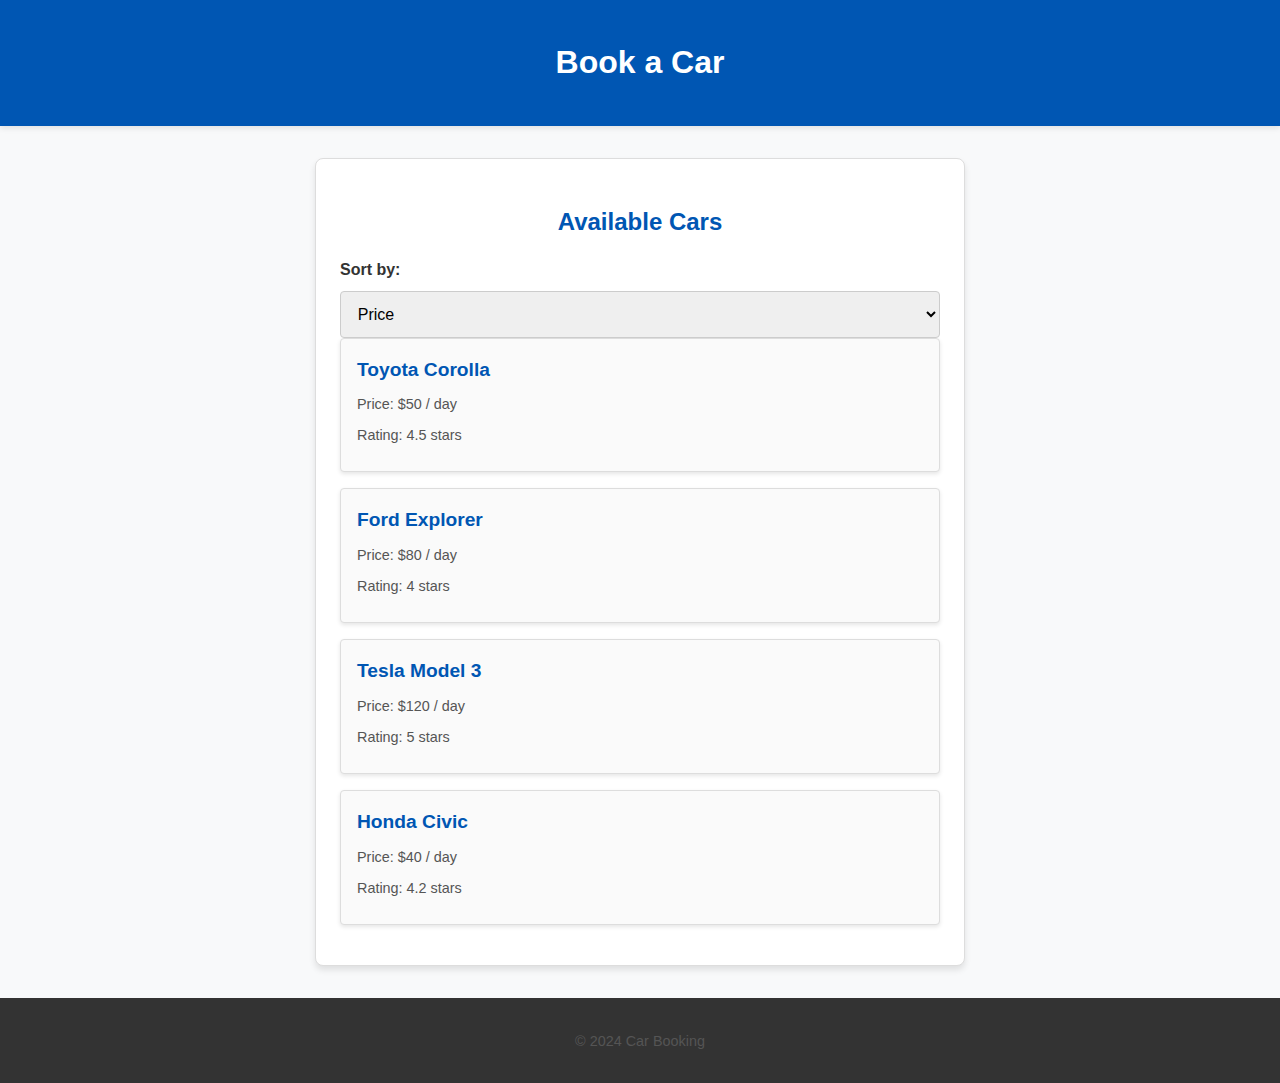
==== static/car.html @ 657fdddd "test" ====
<!DOCTYPE html>
<html lang="en">

<head>
    <meta charset="UTF-8">
    <meta name="viewport" content="width=device-width, initial-scale=1.0">
    <title>Book a Car</title>
    <link rel="stylesheet" href="style.css">
</head>

<body>
    <header>
        <h1>Book a Car</h1>
    </header>

    <section class="car-section">
        <h2>Available Cars</h2>
        <label for="sortCars">Sort by:</label>
        <select id="sortCars">
            <option value="price">Price</option>
            <option value="rating">Rating</option>
            <option value="model">Model</option>
        </select>
        <div id="carList"></div>
    </section>

    <footer>
        <p>&copy; 2024 Car Booking</p>
    </footer>

    <script src="script.js"></script>
</body>

</html>
---- static/style.css ----
/* General Styles */
body {
    font-family: Arial, sans-serif;
    margin: 0;
    padding: 0;
    line-height: 1.6;
    background-color: #f8f9fa;
    color: #333;
}

/* Header */
header {
    background: #0056b3;
    color: #fff;
    padding: 1rem 0;
    text-align: center;
    box-shadow: 0 2px 6px rgba(0, 0, 0, 0.1);
}

header nav ul {
    list-style: none;
    padding: 0;
    margin: 0;
    display: flex;
    justify-content: center;
    gap: 20px;
}

header nav ul li a {
    color: #fff;
    text-decoration: none;
    font-weight: bold;
    padding: 0.5rem 1rem;
    border-radius: 4px;
    transition: background-color 0.3s ease;
}

header nav ul li a:hover {
    background-color: #004494;
}

/* Common Section Styles */
section {
    background: #ffffff;
    margin: 2rem auto;
    padding: 1.5rem;
    width: 90%;
    max-width: 600px;
    border: 1px solid #ddd;
    border-radius: 8px;
    text-align: center;
    box-shadow: 0 4px 6px rgba(0, 0, 0, 0.1);
    animation: fadeIn 0.5s ease-in-out;
}

@keyframes fadeIn {
    from {
        opacity: 0;
        transform: translateY(10px);
    }
    to {
        opacity: 1;
        transform: translateY(0);
    }
}

h2 {
    color: #0056b3;
    margin-bottom: 1rem;
    font-size: 1.5rem;
}

label {
    display: block;
    margin-top: 1rem;
    font-weight: bold;
    text-align: left;
}

input,
select,
textarea,
button {
    width: 100%;
    padding: 0.8rem;
    margin-top: 0.5rem;
    border: 1px solid #ccc;
    border-radius: 4px;
    font-size: 1rem;
}

input:focus,
select:focus,
textarea:focus {
    outline: none;
    border-color: #0056b3;
    box-shadow: 0 0 5px rgba(0, 86, 179, 0.5);
}

button {
    background-color: #0056b3;
    color: white;
    cursor: pointer;
    font-size: 1rem;
    font-weight: bold;
    transition: background-color 0.3s ease;
}

button:hover {
    background-color: #004494;
}

p {
    margin-top: 1rem;
    color: #555;
    font-size: 0.9rem;
}

p a {
    color: #0056b3;
    text-decoration: none;
    font-weight: bold;
}

p a:hover {
    text-decoration: underline;
}

/* Footer */
footer {
    text-align: center;
    padding: 1rem;
    background: #333;
    color: white;
    font-size: 0.9rem;
}

.car-section .car {
    margin-bottom: 1rem;
    padding: 1rem;
    border: 1px solid #ddd;
    border-radius: 4px;
    box-shadow: 0 2px 4px rgba(0, 0, 0, 0.1);
    background-color: #fafafa;
    text-align: left;
}

.car-section .car h3 {
    margin: 0;
    color: #0056b3;
    font-size: 1.2rem;
}

.car-section .car p {
    margin: 0.5rem 0;
    font-size: 0.9rem;
    color: #555;
}
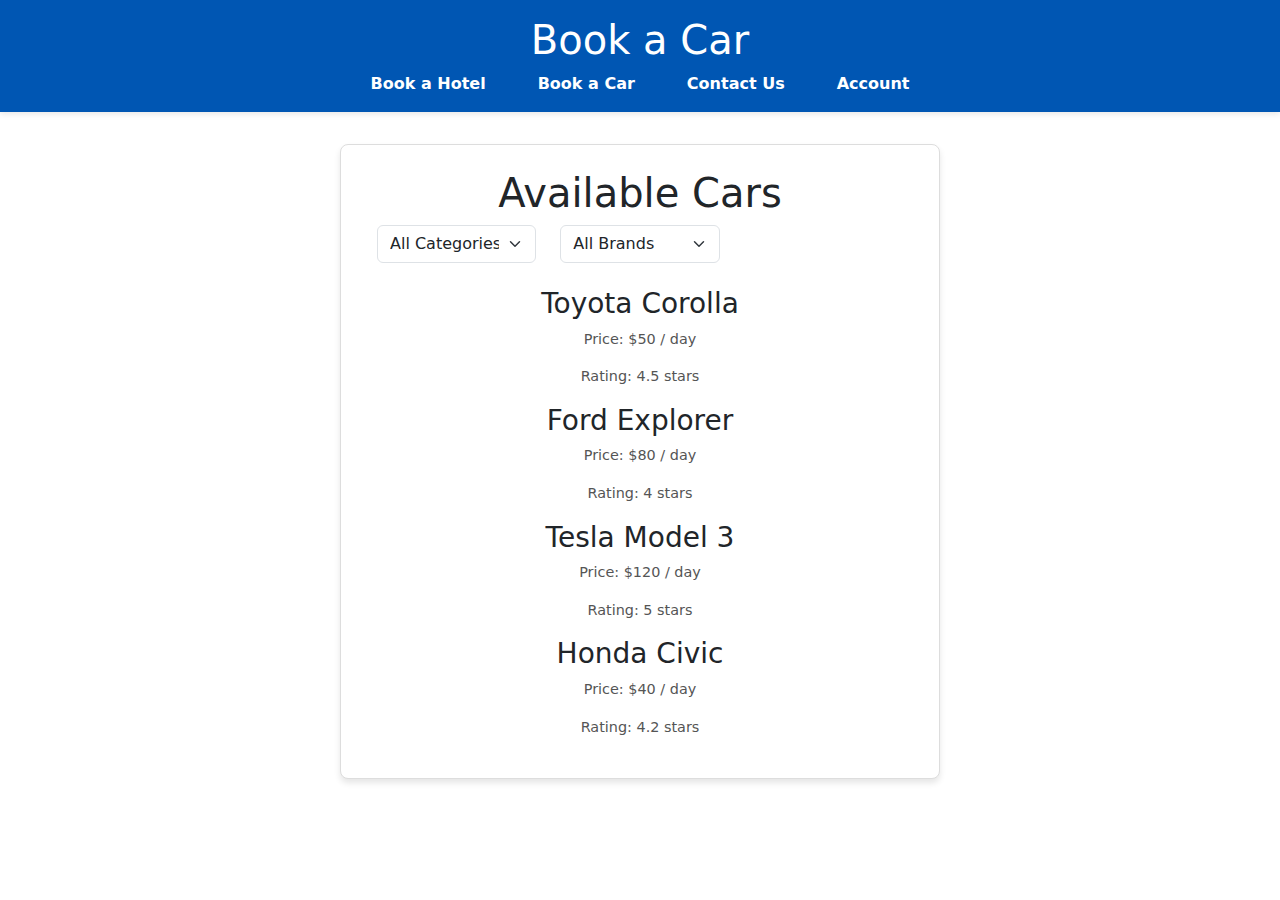
==== commit 6fb7e93c: "car" ====
--- a/static/car.html
+++ b/static/car.html
@@ -1,34 +1,673 @@
 <!DOCTYPE html>
 <html lang="en">
-
 <head>
     <meta charset="UTF-8">
     <meta name="viewport" content="width=device-width, initial-scale=1.0">
-    <title>Book a Car</title>
+    <title>Available Cars | Car Rentals</title>
     <link rel="stylesheet" href="style.css">
+    <link href="https://cdn.jsdelivr.net/npm/bootstrap@5.3.0/dist/css/bootstrap.min.css" rel="stylesheet">
 </head>
-
 <body>
-    <header>
-        <h1>Book a Car</h1>
-    </header>
-
-    <section class="car-section">
-        <h2>Available Cars</h2>
-        <label for="sortCars">Sort by:</label>
-        <select id="sortCars">
-            <option value="price">Price</option>
-            <option value="rating">Rating</option>
-            <option value="model">Model</option>
-        </select>
-        <div id="carList"></div>
+<!-- Header -->
+<header>
+    <h1>Book a Car
+    </h1>
+    <nav>
+        <ul>
+            <li><a href="hotel.html">Book a Hotel</a></li>
+            <li><a href="car.html">Book a Car</a></li>
+            <li><a href="#contact">Contact Us</a></li>
+            <li><a href="login.html" class="account-link"><i class="fa fa-user"></i> Account</a></li>
+        </ul>
+    </nav>
+</header>
+
+
+
+<main>
+    <section id="available-cars">
+        <h1>Available Cars</h1>
+
+        <!-- Filter Section -->
+        <div class="container mb-4">
+            <div class="row">
+                <div class="col-md-4">
+                    <!-- Список фильтра -->
+                    <select id="categoryFilter" class="form-select">
+                        <option value="all">All Categories</option>
+                        <option value="suv">SUV</option>
+                        <option value="sedan">Sedan</option>
+                        <option value="electric">Electric</option>
+                        <option value="sports">Sports</option>
+                        <option value="van">Minivan</option>
+                    </select>
+                </div>
+
+                <div class="col-md-4">
+                    <select id="brandFilter" class="form-select">
+                        <option value="all">All Brands</option>
+                        <option value="Porsche">Porsche</option>
+                        <option value="Ferrari">Ferrari</option>
+                        <option value="BMW">BMW</option>
+                        <option value="Mercedes">Mercedes</option>
+                        <option value="Tesla">Tesla</option>
+                        <option value="GMC">GMC</option>
+                        <option value="Cadillac">Cadillac</option>
+                        <option value="Rolls Royce">Rolls Royce</option>
+                        <option value="Nissan">Nissan</option>
+                    </select>
+                </div>
+            </div>
+        </div>
+
+
+        <!-- Cars List -->
+        <div class="container">
+            <div class="row" id="carList">
+                <!-- SUV Category -->
+                <div class="col-md-4 mb-4 car-card" data-category="suv" data-brand="BMW">
+                    <div class="card h-100">
+                        <img src="img/bmw%20xm.png" class="card-img-top" alt="SUV Car">
+                        <div class="card-body">
+                            <h5 class="card-title">BMW XM</h5>
+                            <p class="card-text">Price: $200/day</p>
+                            <a href="#" class="btn btn-dark">Rent Now</a>
+
+                            <!-- Кнопка "Подробнее" -->
+                            <button class="btn btn-outline-secondary mt-2 details-btn">Подробнее</button>
+
+                            <!-- Скрытый дополнительный контент -->
+                            <div class="extra-content" style="display: none;">
+                                <p>Новый BMW XM — воплощение мощности и элегантности. Этот внедорожник премиум-класса предлагает уникальные характеристики и передовые технологии, делая каждую поездку комфортной и незабываемой. Подходит как для городских дорог, так и для загородных путешествий.</p>
+                            </div>
+
+                            <!-- Рейтинг -->
+                            <div class="rating">
+                                <span class="star" data-value="1">&#9733;</span>
+                                <span class="star" data-value="2">&#9733;</span>
+                                <span class="star" data-value="3">&#9733;</span>
+                                <span class="star" data-value="4">&#9733;</span>
+                                <span class="star" data-value="5">&#9733;</span>
+                                <span class="rating-value">0/5</span>
+                            </div>
+                        </div>
+                    </div>
+                </div>
+                <div class="col-md-4 mb-4 car-card" data-category="suv" data-brand="Cadillac">
+                    <div class="card h-100">
+                        <img src="img/escalade.png" class="card-img-top" alt="SUV Car">
+                        <div class="card-body">
+                            <h5 class="card-title">Cadillac Escalade</h5>
+                            <p class="card-text">Price: $150/day</p>
+                            <a href="#" class="btn btn-dark">Rent Now</a>
+
+                            <!-- Кнопка "Подробнее" -->
+                            <button class="btn btn-outline-secondary mt-2 details-btn">Подробнее</button>
+
+                            <!-- Скрытый дополнительный контент -->
+                            <div class="extra-content" style="display: none;">
+                                <p>Cadillac Escalade сочетает в себе мощь и простор. Он идеально подходит для длительных поездок с семьей или друзьями. Великолепная отделка салона и современное оснащение делают его одним из лучших внедорожников на рынке.</p>
+                            </div>
+
+                            <!-- Рейтинг -->
+                            <div class="rating">
+                                <span class="star" data-value="1">&#9733;</span>
+                                <span class="star" data-value="2">&#9733;</span>
+                                <span class="star" data-value="3">&#9733;</span>
+                                <span class="star" data-value="4">&#9733;</span>
+                                <span class="star" data-value="5">&#9733;</span>
+                                <span class="rating-value">0/5</span>
+                            </div>
+                        </div>
+                    </div>
+                </div>
+                <div class="col-md-4 mb-4 car-card" data-category="suv" data-brand="Rolls Royce">
+                    <div class="card h-100">
+                        <img src="img/cullinan.png" class="card-img-top" alt="SUV Car">
+                        <div class="card-body">
+                            <h5 class="card-title">Rolls Royce Cullinan</h5>
+                            <p class="card-text">Price: $5000/day</p>
+                            <a href="#" class="btn btn-dark">Rent Now</a>
+
+                            <!-- Кнопка "Подробнее" -->
+                            <button class="btn btn-outline-secondary mt-2 details-btn">Подробнее</button>
+
+                            <!-- Скрытый дополнительный контент -->
+                            <div class="extra-content" style="display: none;">
+                                <p>Rolls Royce Cullinan — символ роскоши и престижа. Этот автомобиль предлагает непревзойденный уровень комфорта и безопасности. Подходит для важных событий и деловых встреч, где важен стиль и статус.</p>
+                            </div>
+
+                            <!-- Рейтинг -->
+                            <div class="rating">
+                                <span class="star" data-value="1">&#9733;</span>
+                                <span class="star" data-value="2">&#9733;</span>
+                                <span class="star" data-value="3">&#9733;</span>
+                                <span class="star" data-value="4">&#9733;</span>
+                                <span class="star" data-value="5">&#9733;</span>
+                                <span class="rating-value">0/5</span>
+                            </div>
+                        </div>
+                    </div>
+                </div>
+                <div class="col-md-4 mb-4 car-card" data-category="suv" data-brand="Mercedes">
+                    <div class="card h-100">
+                        <img src="img/g63.png" class="card-img-top" alt="SUV Car">
+                        <div class="card-body">
+                            <h5 class="card-title">Mercedes G63</h5>
+                            <p class="card-text">Price: $300/day</p>
+                            <a href="#" class="btn btn-dark">Rent Now</a>
+
+                            <!-- Кнопка "Подробнее" -->
+                            <button class="btn btn-outline-secondary mt-2 details-btn">Подробнее</button>
+
+                            <!-- Скрытый дополнительный контент -->
+                            <div class="extra-content" style="display: none;">
+                                <p>Mercedes G63 — это сочетание агрессивного дизайна и высоких технологий. Он легко справляется с любыми дорожными условиями и обеспечивает комфорт даже на сложных маршрутах. Подходит для тех, кто ищет стильный и мощный внедорожник.</p>
+                            </div>
+
+                            <!-- Рейтинг -->
+                            <div class="rating">
+                                <span class="star" data-value="1">&#9733;</span>
+                                <span class="star" data-value="2">&#9733;</span>
+                                <span class="star" data-value="3">&#9733;</span>
+                                <span class="star" data-value="4">&#9733;</span>
+                                <span class="star" data-value="5">&#9733;</span>
+                                <span class="rating-value">0/5</span>
+                            </div>
+                        </div>
+                    </div>
+                </div>
+                <div class="col-md-4 mb-4 car-card" data-category="suv" data-brand="Mercedes">
+                    <div class="card h-100">
+                        <img src="img/gle53.png" class="card-img-top" alt="SUV Car">
+                        <div class="card-body">
+                            <h5 class="card-title">Mercedes GLE53</h5>
+                            <p class="card-text">Price: $150/day</p>
+                            <a href="#" class="btn btn-dark">Rent Now</a>
+
+                            <!-- Кнопка "Подробнее" -->
+                            <button class="btn btn-outline-secondary mt-2 details-btn">Подробнее</button>
+
+                            <!-- Скрытый дополнительный контент -->
+                            <div class="extra-content" style="display: none;">
+                                <p>Mercedes GLE53 — спортивный и стильный кроссовер с динамическими характеристиками. Оснащен мощным двигателем и передовыми системами безопасности, он подходит для любых дорожных условий.</p>
+                            </div>
+
+                            <!-- Рейтинг -->
+                            <div class="rating">
+                                <span class="star" data-value="1">&#9733;</span>
+                                <span class="star" data-value="2">&#9733;</span>
+                                <span class="star" data-value="3">&#9733;</span>
+                                <span class="star" data-value="4">&#9733;</span>
+                                <span class="star" data-value="5">&#9733;</span>
+                                <span class="rating-value">0/5</span>
+                            </div>
+                        </div>
+                    </div>
+                </div>
+                <div class="col-md-4 mb-4 car-card" data-category="suv" data-brand="GMC">
+                    <div class="card h-100">
+                        <img src="img/gmc%20slt.png" class="card-img-top" alt="SUV Car">
+                        <div class="card-body">
+                            <h5 class="card-title">GMC SLT</h5>
+                            <p class="card-text">Price: $100/day</p>
+                            <a href="#" class="btn btn-dark">Rent Now</a>
+                            <!-- Кнопка "Подробнее" -->
+                            <button class="btn btn-outline-secondary mt-2 details-btn">Подробнее</button>
+
+                            <!-- Скрытый дополнительный контент -->
+                            <div class="extra-content" style="display: none;">
+                                <p>GMC SLT — мощный автомобиль, созданный для надежных поездок по городу и за его пределами. Просторный и удобный салон делает его отличным выбором для семейных путешествий.</p>
+                            </div>
+
+                            <!-- Рейтинг -->
+                            <div class="rating">
+                                <span class="star" data-value="1">&#9733;</span>
+                                <span class="star" data-value="2">&#9733;</span>
+                                <span class="star" data-value="3">&#9733;</span>
+                                <span class="star" data-value="4">&#9733;</span>
+                                <span class="star" data-value="5">&#9733;</span>
+                                <span class="rating-value">0/5</span>
+                            </div>
+                        </div>
+                    </div>
+                </div>
+                <div class="col-md-4 mb-4 car-card" data-category="suv" data-brand="Porsche">
+                    <div class="card h-100">
+                        <img src="img/macan.png" class="card-img-top" alt="SUV Car">
+                        <div class="card-body">
+                            <h5 class="card-title">Porsche Macan</h5>
+                            <p class="card-text">Price: $300/day</p>
+                            <a href="#" class="btn btn-dark">Rent Now</a>
+                            <!-- Кнопка "Подробнее" -->
+                            <button class="btn btn-outline-secondary mt-2 details-btn">Подробнее</button>
+
+                            <!-- Скрытый дополнительный контент -->
+                            <div class="extra-content" style="display: none;">
+                                <p>Porsche Macan — компактный и маневренный кроссовер с фирменным спортивным характером. Отличный выбор для тех, кто ценит динамику и комфорт в повседневной жизни.</p>
+                            </div>
+
+                            <!-- Рейтинг -->
+                            <div class="rating">
+                                <span class="star" data-value="1">&#9733;</span>
+                                <span class="star" data-value="2">&#9733;</span>
+                                <span class="star" data-value="3">&#9733;</span>
+                                <span class="star" data-value="4">&#9733;</span>
+                                <span class="star" data-value="5">&#9733;</span>
+                                <span class="rating-value">0/5</span>
+                            </div>
+                        </div>
+                    </div>
+                </div>
+
+                <div class="col-md-4 mb-4 car-card" data-category="suv" data-brand="Nissan">
+                    <div class="card h-100">
+                        <img src="img/patrol.png" class="card-img-top" alt="SUV Car">
+                        <div class="card-body">
+                            <h5 class="card-title">Nissan Patrol</h5>
+                            <p class="card-text">Price: $100/day</p>
+                            <a href="#" class="btn btn-dark">Rent Now</a>
+                            <!-- Кнопка "Подробнее" -->
+                            <button class="btn btn-outline-secondary mt-2 details-btn">Подробнее</button>
+
+                            <!-- Скрытый дополнительный контент -->
+                            <div class="extra-content" style="display: none;">
+                                <p>Nissan Patrol — легендарный внедорожник с мощными характеристиками и комфортным салоном. Подходит для длительных путешествий и приключений на природе.</p>
+                            </div>
+
+                            <!-- Рейтинг -->
+                            <div class="rating">
+                                <span class="star" data-value="1">&#9733;</span>
+                                <span class="star" data-value="2">&#9733;</span>
+                                <span class="star" data-value="3">&#9733;</span>
+                                <span class="star" data-value="4">&#9733;</span>
+                                <span class="star" data-value="5">&#9733;</span>
+                                <span class="rating-value">0/5</span>
+                            </div>
+                        </div>
+                    </div>
+                </div>
+
+                <!-- Sedan Category -->
+                <div class="col-md-4 mb-4 car-card" data-category="sedan" data-brand="BWM">
+                    <div class="card h-100">
+                        <img src="img/m4compition.png" class="card-img-top" alt="Sedan Car">
+                        <div class="card-body">
+                            <h5 class="card-title">BMW M4 Competition</h5>
+                            <p class="card-text">Price: $200/day</p>
+                            <a href="#" class="btn btn-dark">Rent Now</a>
+
+                            <!-- Кнопка "Подробнее" -->
+                            <button class="btn btn-outline-secondary mt-2 details-btn">Подробнее</button>
+
+                            <!-- Скрытый дополнительный контент -->
+                            <div class="extra-content" style="display: none;">
+                                <p>BMW M4 Competition — это спортивный автомобиль с впечатляющей динамикой и фирменной управляемостью BMW. Подходит для тех, кто ищет адреналин и высокие скорости.</p>
+                            </div>
+
+                            <!-- Рейтинг -->
+                            <div class="rating">
+                                <span class="star" data-value="1">&#9733;</span>
+                                <span class="star" data-value="2">&#9733;</span>
+                                <span class="star" data-value="3">&#9733;</span>
+                                <span class="star" data-value="4">&#9733;</span>
+                                <span class="star" data-value="5">&#9733;</span>
+                                <span class="rating-value">0/5</span>
+                            </div>
+                        </div>
+                    </div>
+                </div>
+                <div class="col-md-4 mb-4 car-card" data-category="sedan" data-brand="Audi">
+                    <div class="card h-100">
+                        <img src="img/rs3.png" class="card-img-top" alt="Sedan Car">
+                        <div class="card-body">
+                            <h5 class="card-title">Audi RS3</h5>
+                            <p class="card-text">Price: $220/day</p>
+                            <a href="#" class="btn btn-dark">Rent Now</a>
+
+                            <!-- Кнопка "Подробнее" -->
+                            <button class="btn btn-outline-secondary mt-2 details-btn">Подробнее</button>
+
+                            <!-- Скрытый дополнительный контент -->
+                            <div class="extra-content" style="display: none;">
+                                <p>Audi RS3 — это мощный спортивный автомобиль с невероятной управляемостью и стильным дизайном. Идеален для любителей динамичной езды и городских поездок.</p>
+                            </div>
+
+                            <!-- Рейтинг -->
+                            <div class="rating">
+                                <span class="star" data-value="1">&#9733;</span>
+                                <span class="star" data-value="2">&#9733;</span>
+                                <span class="star" data-value="3">&#9733;</span>
+                                <span class="star" data-value="4">&#9733;</span>
+                                <span class="star" data-value="5">&#9733;</span>
+                                <span class="rating-value">0/5</span>
+                            </div>
+                        </div>
+                    </div>
+                </div>
+                <div class="col-md-4 mb-4 car-card" data-category="sedan" data-brand="Audi">
+                    <div class="card h-100">
+                        <img src="img/rs5.png" class="card-img-top" alt="Sedan Car">
+                        <div class="card-body">
+                            <h5 class="card-title">Audi RS5</h5>
+                            <p class="card-text">Price: $270/day</p>
+                            <a href="#" class="btn btn-dark">Rent Now</a>
+
+                            <!-- Кнопка "Подробнее" -->
+                            <button class="btn btn-outline-secondary mt-2 details-btn">Подробнее</button>
+
+                            <!-- Скрытый дополнительный контент -->
+                            <div class="extra-content" style="display: none;">
+                                <p>Audi RS5 предлагает высокую производительность и элегантный внешний вид. Подходит для поездок по городу и трассе, где можно насладиться мощью автомобиля.</p>
+                            </div>
+
+                            <!-- Рейтинг -->
+                            <div class="rating">
+                                <span class="star" data-value="1">&#9733;</span>
+                                <span class="star" data-value="2">&#9733;</span>
+                                <span class="star" data-value="3">&#9733;</span>
+                                <span class="star" data-value="4">&#9733;</span>
+                                <span class="star" data-value="5">&#9733;</span>
+                                <span class="rating-value">0/5</span>
+                            </div>
+                        </div>
+                    </div>
+                </div>
+                <div class="col-md-4 mb-4 car-card" data-category="sedan" data-brand="Audi">
+                    <div class="card h-100">
+                        <img src="img/s8.png" class="card-img-top" alt="Sedan Car">
+                        <div class="card-body">
+                            <h5 class="card-title">Audi S8</h5>
+                            <p class="card-text">Price: $300/day</p>
+                            <a href="#" class="btn btn-dark">Rent Now</a>
+
+                            <!-- Кнопка "Подробнее" -->
+                            <button class="btn btn-outline-secondary mt-2 details-btn">Подробнее</button>
+
+                            <!-- Скрытый дополнительный контент -->
+                            <div class="extra-content" style="display: none;">
+                                <p>Audi S8 — роскошный седан с превосходной динамикой. Он предлагает максимальный комфорт и стильный дизайн, что делает его отличным выбором для деловых поездок.</p>
+                            </div>
+
+                            <!-- Рейтинг -->
+                            <div class="rating">
+                                <span class="star" data-value="1">&#9733;</span>
+                                <span class="star" data-value="2">&#9733;</span>
+                                <span class="star" data-value="3">&#9733;</span>
+                                <span class="star" data-value="4">&#9733;</span>
+                                <span class="star" data-value="5">&#9733;</span>
+                                <span class="rating-value">0/5</span>
+                            </div>
+                        </div>
+                    </div>
+                </div>
+                <div class="col-md-4 mb-4 car-card" data-category="sedan" data-brand="BMW">
+                    <div class="card h-100">
+                        <img src="img/730li.png" class="card-img-top" alt="Sedan Car">
+                        <div class="card-body">
+                            <h5 class="card-title">BMW 730LI</h5>
+                            <p class="card-text">Price: $290/day</p>
+                            <a href="#" class="btn btn-dark">Rent Now</a>
+
+                            <!-- Кнопка "Подробнее" -->
+                            <button class="btn btn-outline-secondary mt-2 details-btn">Подробнее</button>
+
+                            <!-- Скрытый дополнительный контент -->
+                            <div class="extra-content" style="display: none;">
+                                <p>BMW 730LI — седан премиум-класса, предлагающий комфорт и передовые технологии. Идеален для долгих поездок и деловых встреч.</p>
+                            </div>
+
+                            <!-- Рейтинг -->
+                            <div class="rating">
+                                <span class="star" data-value="1">&#9733;</span>
+                                <span class="star" data-value="2">&#9733;</span>
+                                <span class="star" data-value="3">&#9733;</span>
+                                <span class="star" data-value="4">&#9733;</span>
+                                <span class="star" data-value="5">&#9733;</span>
+                                <span class="rating-value">0/5</span>
+                            </div>
+                        </div>
+                    </div>
+                </div>
+
+                <!-- Electric Category -->
+                <div class="col-md-4 mb-4 car-card" data-category="electric" data-brand="Mercedes">
+                    <div class="card h-100">
+                        <img src="img/eqe350.png" class="card-img-top" alt="Electric Car">
+                        <div class="card-body">
+                            <h5 class="card-title">Mersedes EQE 350</h5>
+                            <p class="card-text">Price: $120/day</p>
+                            <a href="#" class="btn btn-dark">Rent Now</a>
+
+                            <!-- Кнопка "Подробнее" -->
+                            <button class="btn btn-outline-secondary mt-2 details-btn">Подробнее</button>
+
+                            <!-- Скрытый дополнительный контент -->
+                            <div class="extra-content" style="display: none;">
+                                <p>Mercedes EQE 350 — электрический седан, сочетающий элегантность и экологичность. Подходит для городских поездок и долгих путешествий на одном заряде.</p>
+                            </div>
+
+                            <!-- Рейтинг -->
+                            <div class="rating">
+                                <span class="star" data-value="1">&#9733;</span>
+                                <span class="star" data-value="2">&#9733;</span>
+                                <span class="star" data-value="3">&#9733;</span>
+                                <span class="star" data-value="4">&#9733;</span>
+                                <span class="star" data-value="5">&#9733;</span>
+                                <span class="rating-value">0/5</span>
+                            </div>
+                        </div>
+                    </div>
+                </div>
+                <div class="col-md-4 mb-4 car-card" data-category="electric" data-brand="Tesla">
+                    <div class="card h-100">
+                        <img src="img/model3.png" class="card-img-top" alt="Electric Car">
+                        <div class="card-body">
+                            <h5 class="card-title">Tesla Model 3</h5>
+                            <p class="card-text">Price: $120/day</p>
+                            <a href="#" class="btn btn-dark">Rent Now</a>
+
+                            <!-- Кнопка "Подробнее" -->
+                            <button class="btn btn-outline-secondary mt-2 details-btn">Подробнее</button>
+
+                            <!-- Скрытый дополнительный контент -->
+                            <div class="extra-content" style="display: none;">
+                                <p>Tesla Model 3 — это будущее автомобильной индустрии. Экологичный и высокотехнологичный, он идеально подходит для города и дальних поездок благодаря продвинутой системе автопилота.</p>
+                            </div>
+
+                            <!-- Рейтинг -->
+                            <div class="rating">
+                                <span class="star" data-value="1">&#9733;</span>
+                                <span class="star" data-value="2">&#9733;</span>
+                                <span class="star" data-value="3">&#9733;</span>
+                                <span class="star" data-value="4">&#9733;</span>
+                                <span class="star" data-value="5">&#9733;</span>
+                                <span class="rating-value">0/5</span>
+                            </div>
+                        </div>
+                    </div>
+                </div>
+
+                <!-- Sports Category -->
+                <div class="col-md-4 mb-4 car-card" data-category="sports" data-brand="Porsche">
+                    <div class="card h-100">
+                        <img src="img/718.png" class="card-img-top" alt="Sports Car">
+                        <div class="card-body">
+                            <h5 class="card-title">Porsche 718</h5>
+                            <p class="card-text">Price: $4718/day</p>
+                            <a href="#" class="btn btn-dark">Rent Now</a>
+
+                            <!-- Кнопка "Подробнее" -->
+                            <button class="btn btn-outline-secondary mt-2 details-btn">Подробнее</button>
+
+                            <!-- Скрытый дополнительный контент -->
+                            <div class="extra-content" style="display: none;">
+                                <p>Porsche 718 — компактный и спортивный автомобиль для настоящих ценителей драйва. Подходит для любителей высоких скоростей и адреналина.</p>
+                            </div>
+
+                            <!-- Рейтинг -->
+                            <div class="rating">
+                                <span class="star" data-value="1">&#9733;</span>
+                                <span class="star" data-value="2">&#9733;</span>
+                                <span class="star" data-value="3">&#9733;</span>
+                                <span class="star" data-value="4">&#9733;</span>
+                                <span class="star" data-value="5">&#9733;</span>
+                                <span class="rating-value">0/5</span>
+                            </div>
+                        </div>
+                    </div>
+                </div>
+                <div class="col-md-4 mb-4 car-card" data-category="sports" data-brand="Porsche">
+                    <div class="card h-100">
+                        <img src="img/911.png" class="card-img-top" alt="Sports Car">
+                        <div class="card-body">
+                            <h5 class="card-title">Porsche 911 Turbo S</h5>
+                            <p class="card-text">Price: $9000/day</p>
+                            <a href="#" class="btn btn-dark">Rent Now</a>
+
+                            <!-- Кнопка "Подробнее" -->
+                            <button class="btn btn-outline-secondary mt-2 details-btn">Подробнее</button>
+
+                            <!-- Скрытый дополнительный контент -->
+                            <div class="extra-content" style="display: none;">
+                                <p>Porsche 911 Turbo S — это символ скорости и совершенства. С мощным двигателем и превосходной управляемостью, он подходит для тех, кто стремится к максимальному комфорту и динамике.</p>
+                            </div>
+
+                            <!-- Рейтинг -->
+                            <div class="rating">
+                                <span class="star" data-value="1">&#9733;</span>
+                                <span class="star" data-value="2">&#9733;</span>
+                                <span class="star" data-value="3">&#9733;</span>
+                                <span class="star" data-value="4">&#9733;</span>
+                                <span class="star" data-value="5">&#9733;</span>
+                                <span class="rating-value">0/5</span>
+                            </div>
+                        </div>
+                    </div>
+                </div>
+                <div class="col-md-4 mb-4 car-card" data-category="sports" data-brand="Ferrari">
+                    <div class="card h-100">
+                        <img src="img/ferrari%20f8.png" class="card-img-top" alt="Sports Car">
+                        <div class="card-body">
+                            <h5 class="card-title">Ferrari F8 Tributo</h5>
+                            <p class="card-text">Price: $9999/day</p>
+                            <a href="#" class="btn btn-dark">Rent Now</a>
+
+                            <!-- Кнопка "Подробнее" -->
+                            <button class="btn btn-outline-secondary mt-2 details-btn">Подробнее</button>
+
+                            <!-- Скрытый дополнительный контент -->
+                            <div class="extra-content" style="display: none;">
+                                <p>Ferrari F8 Tributo — идеальное сочетание мощности и элегантности. Спортивный автомобиль для тех, кто ищет невероятные эмоции на дороге.</p>
+                            </div>
+
+                            <!-- Рейтинг -->
+                            <div class="rating">
+                                <span class="star" data-value="1">&#9733;</span>
+                                <span class="star" data-value="2">&#9733;</span>
+                                <span class="star" data-value="3">&#9733;</span>
+                                <span class="star" data-value="4">&#9733;</span>
+                                <span class="star" data-value="5">&#9733;</span>
+                                <span class="rating-value">0/5</span>
+                            </div>
+                        </div>
+                    </div>
+                </div>
+                <div class="col-md-4 mb-4 car-card" data-category="sports" data-brand="Audi">
+                    <div class="card h-100">
+                        <img src="img/r8.png" class="card-img-top" alt="Sports Car">
+                        <div class="card-body">
+                            <h5 class="card-title">Audi R8</h5>
+                            <p class="card-text">Price: $2000/day</p>
+                            <a href="#" class="btn btn-dark">Rent Now</a>
+
+                            <!-- Кнопка "Подробнее" -->
+                            <button class="btn btn-outline-secondary mt-2 details-btn">Подробнее</button>
+
+                            <!-- Скрытый дополнительный контент -->
+                            <div class="extra-content" style="display: none;">
+                                <p>Audi R8 — мощный и стильный суперкар с впечатляющими характеристиками. Подходит для тех, кто любит выделяться и ценит высокие скорости.</p>
+                            </div>
+
+                            <!-- Рейтинг -->
+                            <div class="rating">
+                                <span class="star" data-value="1">&#9733;</span>
+                                <span class="star" data-value="2">&#9733;</span>
+                                <span class="star" data-value="3">&#9733;</span>
+                                <span class="star" data-value="4">&#9733;</span>
+                                <span class="star" data-value="5">&#9733;</span>
+                                <span class="rating-value">0/5</span>
+                            </div>
+                        </div>
+                    </div>
+                </div>
+                <div class="col-md-4 mb-4 car-card" data-category="sports" data-brand="Audi">
+                    <div class="card h-100">
+                        <img src="img/rs6.png" class="card-img-top" alt="Sports Car">
+                        <div class="card-body">
+                            <h5 class="card-title">Audi RS6</h5>
+                            <p class="card-text">Price: $300/day</p>
+                            <a href="#" class="btn btn-dark">Rent Now</a>
+
+                            <!-- Кнопка "Подробнее" -->
+                            <button class="btn btn-outline-secondary mt-2 details-btn">Подробнее</button>
+
+                            <!-- Скрытый дополнительный контент -->
+                            <div class="extra-content" style="display: none;">
+                                <p>Audi RS6 — спортивный универсал с мощным двигателем и комфортным салоном. Подходит для семейных поездок и длительных путешествий с максимальным комфортом.</p>
+                            </div>
+
+                            <!-- Рейтинг -->
+                            <div class="rating">
+                                <span class="star" data-value="1">&#9733;</span>
+                                <span class="star" data-value="2">&#9733;</span>
+                                <span class="star" data-value="3">&#9733;</span>
+                                <span class="star" data-value="4">&#9733;</span>
+                                <span class="star" data-value="5">&#9733;</span>
+                                <span class="rating-value">0/5</span>
+                            </div>
+                        </div>
+                    </div>
+                </div>
+
+                <!-- Van Category -->
+                <div class="col-md-4 mb-4 car-card" data-category="van" data-brand="Mercedes">
+                    <div class="card h-100">
+                        <img src="img/v250.png" class="card-img-top" alt="Van">
+                        <div class="card-body">
+                            <h5 class="card-title">Mersedes V250</h5>
+                            <p class="card-text">Price: $2500/day</p>
+                            <a href="#" class="btn btn-dark">Rent Now</a>
+
+                            <!-- Кнопка "Подробнее" -->
+                            <button class="btn btn-outline-secondary mt-2 details-btn">Подробнее</button>
+
+                            <!-- Скрытый дополнительный контент -->
+                            <div class="extra-content" style="display: none;">
+                                <p>Mercedes V250 — просторный и комфортный минивэн, идеально подходящий для семейных путешествий. Совмещает удобство и технологичность с большим количеством пространства для багажа и пассажиров.</p>
+                            </div>
+
+                            <!-- Рейтинг -->
+                            <div class="rating">
+                                <span class="star" data-value="1">&#9733;</span>
+                                <span class="star" data-value="2">&#9733;</span>
+                                <span class="star" data-value="3">&#9733;</span>
+                                <span class="star" data-value="4">&#9733;</span>
+                                <span class="star" data-value="5">&#9733;</span>
+                                <span class="rating-value">0/5</span>
+                            </div>
+                        </div>
+                    </div>
+                </div>
+
+            </div>
+        </div>
     </section>
-
-    <footer>
-        <p>&copy; 2024 Car Booking</p>
-    </footer>
-
-    <script src="script.js"></script>
+</main>
+
+<script src="script.js"></script>
+<script src="https://cdn.jsdelivr.net/npm/@popperjs/core@2.11.6/dist/umd/popper.min.js"></script>
+<script src="https://cdn.jsdelivr.net/npm/bootstrap@5.3.0/dist/js/bootstrap.min.js"></script>
 </body>
-
 </html>
+
--- a/static/style.css
+++ b/static/style.css
@@ -156,3 +156,115 @@
     font-size: 0.9rem;
     color: #555;
 }
+
+/* Filter and Sort Container */
+.filter-sort-container {
+    display: flex;
+    flex-direction: column;
+    gap: 1rem;
+    margin-bottom: 2rem;
+}
+
+.filter-sort-container label {
+    font-weight: bold;
+    text-align: left;
+}
+
+.filter-sort-container input,
+.filter-sort-container select,
+.filter-sort-container button {
+    max-width: 300px;
+    margin: 0 auto;
+}
+
+/* Accordion Container */
+.accordion-container {
+    max-width: 600px;
+    margin: 0 auto;
+    margin-top: 50px; /* This will push the accordion section down */
+    padding: 20px;
+}
+
+h2 {
+    text-align: center;
+    margin-bottom: 20px;
+}
+
+/* Accordion Item */
+.accordion-item {
+    margin-bottom: 10px;
+    border: 1px solid #ccc;
+    border-radius: 5px;
+    overflow: hidden;
+}
+
+.accordion-button {
+    background-color: #333;
+    color: white;
+    padding: 15px;
+    width: 100%;
+    text-align: left;
+    border: none;
+    outline: none;
+    cursor: pointer;
+    transition: background-color 0.3s;
+}
+
+.accordion-button:hover {
+    background-color: #555;
+}
+
+/* Accordion Content */
+.accordion-content {
+    background-color: #f9f9f9;
+    max-height: 0;
+    overflow: hidden;
+    transition: max-height 0.3s ease-out, padding 0.3s ease-out;
+    padding: 0 15px;
+}
+
+.accordion-content p {
+    padding: 15px 0;
+}
+
+.accordion-item.active .accordion-content {
+    max-height: 100px;
+    padding: 15px;
+}
+
+/* Button to Change Background Color */
+.color-button-container {
+    text-align: center;
+    margin-top: 20px;
+}
+
+#changeColorBtn, #toggleThemeBtn {
+    padding: 10px 20px;
+    font-size: 16px;
+    cursor: pointer;
+    margin: 10px 0;
+}
+
+/* Dark Mode Styles */
+body.dark-mode {
+    background-color: #333;
+    color: #f1f1f1;
+}
+
+body.dark-mode header {
+    background-color: #444;
+}
+
+body.dark-mode .accordion-button {
+    background-color: #444;
+    color: #f1f1f1;
+}
+
+body.dark-mode .accordion-button:hover {
+    background-color: #666;
+}
+
+body.dark-mode .accordion-content {
+    background-color: #555;
+    border-left-color: #888;
+}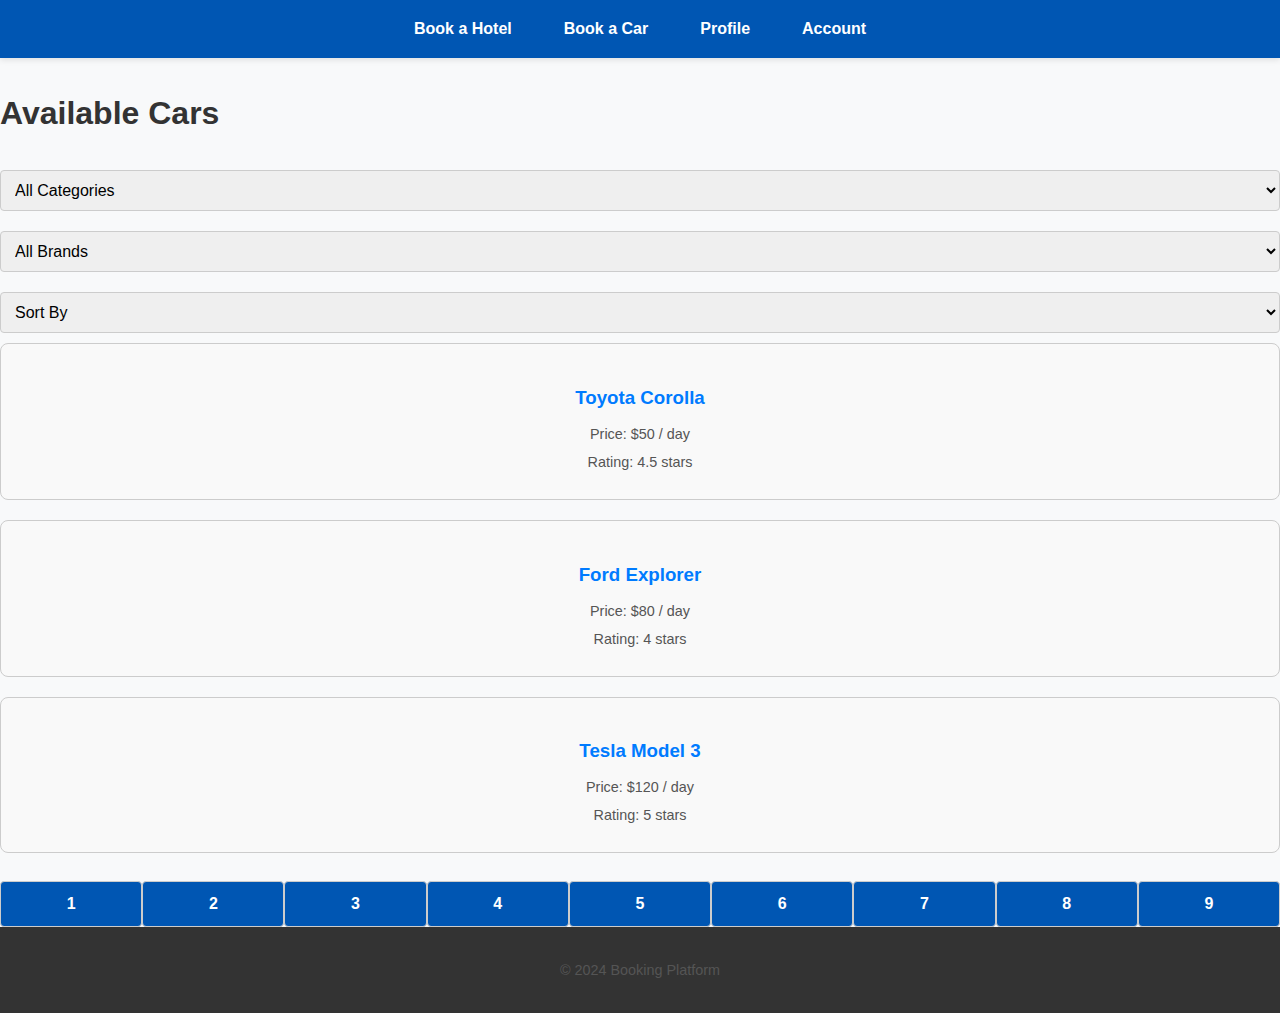
==== commit 3d254d14: "sorting car" ====
--- a/static/car.html
+++ b/static/car.html
@@ -1,673 +1,87 @@
 <!DOCTYPE html>
 <html lang="en">
+
 <head>
     <meta charset="UTF-8">
     <meta name="viewport" content="width=device-width, initial-scale=1.0">
-    <title>Available Cars | Car Rentals</title>
+    <title>Book a Car</title>
     <link rel="stylesheet" href="style.css">
-    <link href="https://cdn.jsdelivr.net/npm/bootstrap@5.3.0/dist/css/bootstrap.min.css" rel="stylesheet">
 </head>
+
 <body>
-<!-- Header -->
-<header>
-    <h1>Book a Car
-    </h1>
-    <nav>
-        <ul>
-            <li><a href="hotel.html">Book a Hotel</a></li>
-            <li><a href="car.html">Book a Car</a></li>
-            <li><a href="#contact">Contact Us</a></li>
-            <li><a href="login.html" class="account-link"><i class="fa fa-user"></i> Account</a></li>
-        </ul>
-    </nav>
-</header>
+    <!-- Header -->
+    <header>
+        <nav>
+            <ul>
+                <li><a href="hotel.html">Book a Hotel</a></li>
+                <li><a href="car.html">Book a Car</a></li>
+                <li><a href="profile.html">Profile</a></li>
+                <li><a href="login.html" class="account-link"><i class="fa fa-user"></i> Account</a></li>
+            </ul>
+        </nav>
+    </header>
 
-
-
-<main>
-    <section id="available-cars">
-        <h1>Available Cars</h1>
-
-        <!-- Filter Section -->
-        <div class="container mb-4">
-            <div class="row">
-                <div class="col-md-4">
-                    <!-- Список фильтра -->
-                    <select id="categoryFilter" class="form-select">
-                        <option value="all">All Categories</option>
-                        <option value="suv">SUV</option>
-                        <option value="sedan">Sedan</option>
-                        <option value="electric">Electric</option>
-                        <option value="sports">Sports</option>
-                        <option value="van">Minivan</option>
+    <!-- Main Content -->
+    <main class="container my-5">
+        <h1 class="text-center">Available Cars</h1>
+        <div class="row justify-content-center">
+            <div class="col-md-6">
+                <div class="mb-3">
+                    <select class="form-select" id="carCategory">
+                        <option selected>All Categories</option>
+                        <option value="Sedan">Sedan</option>
+                        <option value="SUV">SUV</option>
+                        <option value="Electric">Electric</option>
                     </select>
                 </div>
-
-                <div class="col-md-4">
-                    <select id="brandFilter" class="form-select">
-                        <option value="all">All Brands</option>
+                <div class="mb-3">
+                    <select class="form-select" id="carBrand">
+                        <option selected>All Brands</option>
+                        <option value="Toyota">Toyota</option>
+                        <option value="Ford">Ford</option>
+                        <option value="Tesla">Tesla</option>
                         <option value="Porsche">Porsche</option>
                         <option value="Ferrari">Ferrari</option>
                         <option value="BMW">BMW</option>
                         <option value="Mercedes">Mercedes</option>
-                        <option value="Tesla">Tesla</option>
                         <option value="GMC">GMC</option>
                         <option value="Cadillac">Cadillac</option>
                         <option value="Rolls Royce">Rolls Royce</option>
                         <option value="Nissan">Nissan</option>
                     </select>
                 </div>
+                <div class="mb-3">
+                    <select class="form-select" id="carSort">
+                        <option selected>Sort By</option>
+                        <option value="rating">Rating</option>
+                        <option value="price">Price</option>
+                    </select>
+                </div>
             </div>
         </div>
 
+        <div id="carList" class="row">
+            <!-- Dynamic car content will be inserted here -->
+        </div>
 
-        <!-- Cars List -->
-        <div class="container">
-            <div class="row" id="carList">
-                <!-- SUV Category -->
-                <div class="col-md-4 mb-4 car-card" data-category="suv" data-brand="BMW">
-                    <div class="card h-100">
-                        <img src="img/bmw%20xm.png" class="card-img-top" alt="SUV Car">
-                        <div class="card-body">
-                            <h5 class="card-title">BMW XM</h5>
-                            <p class="card-text">Price: $200/day</p>
-                            <a href="#" class="btn btn-dark">Rent Now</a>
+        <!-- Pagination Controls -->
+        <div id="paginationControls" class="pagination-container text-center mt-4">
+            <button class="page-button" id="firstPage">« First</button>
+            <button class="page-button" id="prevPage">‹ Prev</button>
+            <div class="pagination-buttons">
+                <!-- Page numbers will be inserted here -->
+            </div>
+            <button class="page-button" id="nextPage">Next ›</button>
+            <button class="page-button" id="lastPage">Last »</button>
+        </div>
+    </main>
 
-                            <!-- Кнопка "Подробнее" -->
-                            <button class="btn btn-outline-secondary mt-2 details-btn">Подробнее</button>
+    <!-- Footer -->
+    <footer class="text-center py-4 bg-light">
+        <p>&copy; 2024 Booking Platform</p>
+    </footer>
 
-                            <!-- Скрытый дополнительный контент -->
-                            <div class="extra-content" style="display: none;">
-                                <p>Новый BMW XM — воплощение мощности и элегантности. Этот внедорожник премиум-класса предлагает уникальные характеристики и передовые технологии, делая каждую поездку комфортной и незабываемой. Подходит как для городских дорог, так и для загородных путешествий.</p>
-                            </div>
+    <script src="script.js"></script>
+</body>
 
-                            <!-- Рейтинг -->
-                            <div class="rating">
-                                <span class="star" data-value="1">&#9733;</span>
-                                <span class="star" data-value="2">&#9733;</span>
-                                <span class="star" data-value="3">&#9733;</span>
-                                <span class="star" data-value="4">&#9733;</span>
-                                <span class="star" data-value="5">&#9733;</span>
-                                <span class="rating-value">0/5</span>
-                            </div>
-                        </div>
-                    </div>
-                </div>
-                <div class="col-md-4 mb-4 car-card" data-category="suv" data-brand="Cadillac">
-                    <div class="card h-100">
-                        <img src="img/escalade.png" class="card-img-top" alt="SUV Car">
-                        <div class="card-body">
-                            <h5 class="card-title">Cadillac Escalade</h5>
-                            <p class="card-text">Price: $150/day</p>
-                            <a href="#" class="btn btn-dark">Rent Now</a>
-
-                            <!-- Кнопка "Подробнее" -->
-                            <button class="btn btn-outline-secondary mt-2 details-btn">Подробнее</button>
-
-                            <!-- Скрытый дополнительный контент -->
-                            <div class="extra-content" style="display: none;">
-                                <p>Cadillac Escalade сочетает в себе мощь и простор. Он идеально подходит для длительных поездок с семьей или друзьями. Великолепная отделка салона и современное оснащение делают его одним из лучших внедорожников на рынке.</p>
-                            </div>
-
-                            <!-- Рейтинг -->
-                            <div class="rating">
-                                <span class="star" data-value="1">&#9733;</span>
-                                <span class="star" data-value="2">&#9733;</span>
-                                <span class="star" data-value="3">&#9733;</span>
-                                <span class="star" data-value="4">&#9733;</span>
-                                <span class="star" data-value="5">&#9733;</span>
-                                <span class="rating-value">0/5</span>
-                            </div>
-                        </div>
-                    </div>
-                </div>
-                <div class="col-md-4 mb-4 car-card" data-category="suv" data-brand="Rolls Royce">
-                    <div class="card h-100">
-                        <img src="img/cullinan.png" class="card-img-top" alt="SUV Car">
-                        <div class="card-body">
-                            <h5 class="card-title">Rolls Royce Cullinan</h5>
-                            <p class="card-text">Price: $5000/day</p>
-                            <a href="#" class="btn btn-dark">Rent Now</a>
-
-                            <!-- Кнопка "Подробнее" -->
-                            <button class="btn btn-outline-secondary mt-2 details-btn">Подробнее</button>
-
-                            <!-- Скрытый дополнительный контент -->
-                            <div class="extra-content" style="display: none;">
-                                <p>Rolls Royce Cullinan — символ роскоши и престижа. Этот автомобиль предлагает непревзойденный уровень комфорта и безопасности. Подходит для важных событий и деловых встреч, где важен стиль и статус.</p>
-                            </div>
-
-                            <!-- Рейтинг -->
-                            <div class="rating">
-                                <span class="star" data-value="1">&#9733;</span>
-                                <span class="star" data-value="2">&#9733;</span>
-                                <span class="star" data-value="3">&#9733;</span>
-                                <span class="star" data-value="4">&#9733;</span>
-                                <span class="star" data-value="5">&#9733;</span>
-                                <span class="rating-value">0/5</span>
-                            </div>
-                        </div>
-                    </div>
-                </div>
-                <div class="col-md-4 mb-4 car-card" data-category="suv" data-brand="Mercedes">
-                    <div class="card h-100">
-                        <img src="img/g63.png" class="card-img-top" alt="SUV Car">
-                        <div class="card-body">
-                            <h5 class="card-title">Mercedes G63</h5>
-                            <p class="card-text">Price: $300/day</p>
-                            <a href="#" class="btn btn-dark">Rent Now</a>
-
-                            <!-- Кнопка "Подробнее" -->
-                            <button class="btn btn-outline-secondary mt-2 details-btn">Подробнее</button>
-
-                            <!-- Скрытый дополнительный контент -->
-                            <div class="extra-content" style="display: none;">
-                                <p>Mercedes G63 — это сочетание агрессивного дизайна и высоких технологий. Он легко справляется с любыми дорожными условиями и обеспечивает комфорт даже на сложных маршрутах. Подходит для тех, кто ищет стильный и мощный внедорожник.</p>
-                            </div>
-
-                            <!-- Рейтинг -->
-                            <div class="rating">
-                                <span class="star" data-value="1">&#9733;</span>
-                                <span class="star" data-value="2">&#9733;</span>
-                                <span class="star" data-value="3">&#9733;</span>
-                                <span class="star" data-value="4">&#9733;</span>
-                                <span class="star" data-value="5">&#9733;</span>
-                                <span class="rating-value">0/5</span>
-                            </div>
-                        </div>
-                    </div>
-                </div>
-                <div class="col-md-4 mb-4 car-card" data-category="suv" data-brand="Mercedes">
-                    <div class="card h-100">
-                        <img src="img/gle53.png" class="card-img-top" alt="SUV Car">
-                        <div class="card-body">
-                            <h5 class="card-title">Mercedes GLE53</h5>
-                            <p class="card-text">Price: $150/day</p>
-                            <a href="#" class="btn btn-dark">Rent Now</a>
-
-                            <!-- Кнопка "Подробнее" -->
-                            <button class="btn btn-outline-secondary mt-2 details-btn">Подробнее</button>
-
-                            <!-- Скрытый дополнительный контент -->
-                            <div class="extra-content" style="display: none;">
-                                <p>Mercedes GLE53 — спортивный и стильный кроссовер с динамическими характеристиками. Оснащен мощным двигателем и передовыми системами безопасности, он подходит для любых дорожных условий.</p>
-                            </div>
-
-                            <!-- Рейтинг -->
-                            <div class="rating">
-                                <span class="star" data-value="1">&#9733;</span>
-                                <span class="star" data-value="2">&#9733;</span>
-                                <span class="star" data-value="3">&#9733;</span>
-                                <span class="star" data-value="4">&#9733;</span>
-                                <span class="star" data-value="5">&#9733;</span>
-                                <span class="rating-value">0/5</span>
-                            </div>
-                        </div>
-                    </div>
-                </div>
-                <div class="col-md-4 mb-4 car-card" data-category="suv" data-brand="GMC">
-                    <div class="card h-100">
-                        <img src="img/gmc%20slt.png" class="card-img-top" alt="SUV Car">
-                        <div class="card-body">
-                            <h5 class="card-title">GMC SLT</h5>
-                            <p class="card-text">Price: $100/day</p>
-                            <a href="#" class="btn btn-dark">Rent Now</a>
-                            <!-- Кнопка "Подробнее" -->
-                            <button class="btn btn-outline-secondary mt-2 details-btn">Подробнее</button>
-
-                            <!-- Скрытый дополнительный контент -->
-                            <div class="extra-content" style="display: none;">
-                                <p>GMC SLT — мощный автомобиль, созданный для надежных поездок по городу и за его пределами. Просторный и удобный салон делает его отличным выбором для семейных путешествий.</p>
-                            </div>
-
-                            <!-- Рейтинг -->
-                            <div class="rating">
-                                <span class="star" data-value="1">&#9733;</span>
-                                <span class="star" data-value="2">&#9733;</span>
-                                <span class="star" data-value="3">&#9733;</span>
-                                <span class="star" data-value="4">&#9733;</span>
-                                <span class="star" data-value="5">&#9733;</span>
-                                <span class="rating-value">0/5</span>
-                            </div>
-                        </div>
-                    </div>
-                </div>
-                <div class="col-md-4 mb-4 car-card" data-category="suv" data-brand="Porsche">
-                    <div class="card h-100">
-                        <img src="img/macan.png" class="card-img-top" alt="SUV Car">
-                        <div class="card-body">
-                            <h5 class="card-title">Porsche Macan</h5>
-                            <p class="card-text">Price: $300/day</p>
-                            <a href="#" class="btn btn-dark">Rent Now</a>
-                            <!-- Кнопка "Подробнее" -->
-                            <button class="btn btn-outline-secondary mt-2 details-btn">Подробнее</button>
-
-                            <!-- Скрытый дополнительный контент -->
-                            <div class="extra-content" style="display: none;">
-                                <p>Porsche Macan — компактный и маневренный кроссовер с фирменным спортивным характером. Отличный выбор для тех, кто ценит динамику и комфорт в повседневной жизни.</p>
-                            </div>
-
-                            <!-- Рейтинг -->
-                            <div class="rating">
-                                <span class="star" data-value="1">&#9733;</span>
-                                <span class="star" data-value="2">&#9733;</span>
-                                <span class="star" data-value="3">&#9733;</span>
-                                <span class="star" data-value="4">&#9733;</span>
-                                <span class="star" data-value="5">&#9733;</span>
-                                <span class="rating-value">0/5</span>
-                            </div>
-                        </div>
-                    </div>
-                </div>
-
-                <div class="col-md-4 mb-4 car-card" data-category="suv" data-brand="Nissan">
-                    <div class="card h-100">
-                        <img src="img/patrol.png" class="card-img-top" alt="SUV Car">
-                        <div class="card-body">
-                            <h5 class="card-title">Nissan Patrol</h5>
-                            <p class="card-text">Price: $100/day</p>
-                            <a href="#" class="btn btn-dark">Rent Now</a>
-                            <!-- Кнопка "Подробнее" -->
-                            <button class="btn btn-outline-secondary mt-2 details-btn">Подробнее</button>
-
-                            <!-- Скрытый дополнительный контент -->
-                            <div class="extra-content" style="display: none;">
-                                <p>Nissan Patrol — легендарный внедорожник с мощными характеристиками и комфортным салоном. Подходит для длительных путешествий и приключений на природе.</p>
-                            </div>
-
-                            <!-- Рейтинг -->
-                            <div class="rating">
-                                <span class="star" data-value="1">&#9733;</span>
-                                <span class="star" data-value="2">&#9733;</span>
-                                <span class="star" data-value="3">&#9733;</span>
-                                <span class="star" data-value="4">&#9733;</span>
-                                <span class="star" data-value="5">&#9733;</span>
-                                <span class="rating-value">0/5</span>
-                            </div>
-                        </div>
-                    </div>
-                </div>
-
-                <!-- Sedan Category -->
-                <div class="col-md-4 mb-4 car-card" data-category="sedan" data-brand="BWM">
-                    <div class="card h-100">
-                        <img src="img/m4compition.png" class="card-img-top" alt="Sedan Car">
-                        <div class="card-body">
-                            <h5 class="card-title">BMW M4 Competition</h5>
-                            <p class="card-text">Price: $200/day</p>
-                            <a href="#" class="btn btn-dark">Rent Now</a>
-
-                            <!-- Кнопка "Подробнее" -->
-                            <button class="btn btn-outline-secondary mt-2 details-btn">Подробнее</button>
-
-                            <!-- Скрытый дополнительный контент -->
-                            <div class="extra-content" style="display: none;">
-                                <p>BMW M4 Competition — это спортивный автомобиль с впечатляющей динамикой и фирменной управляемостью BMW. Подходит для тех, кто ищет адреналин и высокие скорости.</p>
-                            </div>
-
-                            <!-- Рейтинг -->
-                            <div class="rating">
-                                <span class="star" data-value="1">&#9733;</span>
-                                <span class="star" data-value="2">&#9733;</span>
-                                <span class="star" data-value="3">&#9733;</span>
-                                <span class="star" data-value="4">&#9733;</span>
-                                <span class="star" data-value="5">&#9733;</span>
-                                <span class="rating-value">0/5</span>
-                            </div>
-                        </div>
-                    </div>
-                </div>
-                <div class="col-md-4 mb-4 car-card" data-category="sedan" data-brand="Audi">
-                    <div class="card h-100">
-                        <img src="img/rs3.png" class="card-img-top" alt="Sedan Car">
-                        <div class="card-body">
-                            <h5 class="card-title">Audi RS3</h5>
-                            <p class="card-text">Price: $220/day</p>
-                            <a href="#" class="btn btn-dark">Rent Now</a>
-
-                            <!-- Кнопка "Подробнее" -->
-                            <button class="btn btn-outline-secondary mt-2 details-btn">Подробнее</button>
-
-                            <!-- Скрытый дополнительный контент -->
-                            <div class="extra-content" style="display: none;">
-                                <p>Audi RS3 — это мощный спортивный автомобиль с невероятной управляемостью и стильным дизайном. Идеален для любителей динамичной езды и городских поездок.</p>
-                            </div>
-
-                            <!-- Рейтинг -->
-                            <div class="rating">
-                                <span class="star" data-value="1">&#9733;</span>
-                                <span class="star" data-value="2">&#9733;</span>
-                                <span class="star" data-value="3">&#9733;</span>
-                                <span class="star" data-value="4">&#9733;</span>
-                                <span class="star" data-value="5">&#9733;</span>
-                                <span class="rating-value">0/5</span>
-                            </div>
-                        </div>
-                    </div>
-                </div>
-                <div class="col-md-4 mb-4 car-card" data-category="sedan" data-brand="Audi">
-                    <div class="card h-100">
-                        <img src="img/rs5.png" class="card-img-top" alt="Sedan Car">
-                        <div class="card-body">
-                            <h5 class="card-title">Audi RS5</h5>
-                            <p class="card-text">Price: $270/day</p>
-                            <a href="#" class="btn btn-dark">Rent Now</a>
-
-                            <!-- Кнопка "Подробнее" -->
-                            <button class="btn btn-outline-secondary mt-2 details-btn">Подробнее</button>
-
-                            <!-- Скрытый дополнительный контент -->
-                            <div class="extra-content" style="display: none;">
-                                <p>Audi RS5 предлагает высокую производительность и элегантный внешний вид. Подходит для поездок по городу и трассе, где можно насладиться мощью автомобиля.</p>
-                            </div>
-
-                            <!-- Рейтинг -->
-                            <div class="rating">
-                                <span class="star" data-value="1">&#9733;</span>
-                                <span class="star" data-value="2">&#9733;</span>
-                                <span class="star" data-value="3">&#9733;</span>
-                                <span class="star" data-value="4">&#9733;</span>
-                                <span class="star" data-value="5">&#9733;</span>
-                                <span class="rating-value">0/5</span>
-                            </div>
-                        </div>
-                    </div>
-                </div>
-                <div class="col-md-4 mb-4 car-card" data-category="sedan" data-brand="Audi">
-                    <div class="card h-100">
-                        <img src="img/s8.png" class="card-img-top" alt="Sedan Car">
-                        <div class="card-body">
-                            <h5 class="card-title">Audi S8</h5>
-                            <p class="card-text">Price: $300/day</p>
-                            <a href="#" class="btn btn-dark">Rent Now</a>
-
-                            <!-- Кнопка "Подробнее" -->
-                            <button class="btn btn-outline-secondary mt-2 details-btn">Подробнее</button>
-
-                            <!-- Скрытый дополнительный контент -->
-                            <div class="extra-content" style="display: none;">
-                                <p>Audi S8 — роскошный седан с превосходной динамикой. Он предлагает максимальный комфорт и стильный дизайн, что делает его отличным выбором для деловых поездок.</p>
-                            </div>
-
-                            <!-- Рейтинг -->
-                            <div class="rating">
-                                <span class="star" data-value="1">&#9733;</span>
-                                <span class="star" data-value="2">&#9733;</span>
-                                <span class="star" data-value="3">&#9733;</span>
-                                <span class="star" data-value="4">&#9733;</span>
-                                <span class="star" data-value="5">&#9733;</span>
-                                <span class="rating-value">0/5</span>
-                            </div>
-                        </div>
-                    </div>
-                </div>
-                <div class="col-md-4 mb-4 car-card" data-category="sedan" data-brand="BMW">
-                    <div class="card h-100">
-                        <img src="img/730li.png" class="card-img-top" alt="Sedan Car">
-                        <div class="card-body">
-                            <h5 class="card-title">BMW 730LI</h5>
-                            <p class="card-text">Price: $290/day</p>
-                            <a href="#" class="btn btn-dark">Rent Now</a>
-
-                            <!-- Кнопка "Подробнее" -->
-                            <button class="btn btn-outline-secondary mt-2 details-btn">Подробнее</button>
-
-                            <!-- Скрытый дополнительный контент -->
-                            <div class="extra-content" style="display: none;">
-                                <p>BMW 730LI — седан премиум-класса, предлагающий комфорт и передовые технологии. Идеален для долгих поездок и деловых встреч.</p>
-                            </div>
-
-                            <!-- Рейтинг -->
-                            <div class="rating">
-                                <span class="star" data-value="1">&#9733;</span>
-                                <span class="star" data-value="2">&#9733;</span>
-                                <span class="star" data-value="3">&#9733;</span>
-                                <span class="star" data-value="4">&#9733;</span>
-                                <span class="star" data-value="5">&#9733;</span>
-                                <span class="rating-value">0/5</span>
-                            </div>
-                        </div>
-                    </div>
-                </div>
-
-                <!-- Electric Category -->
-                <div class="col-md-4 mb-4 car-card" data-category="electric" data-brand="Mercedes">
-                    <div class="card h-100">
-                        <img src="img/eqe350.png" class="card-img-top" alt="Electric Car">
-                        <div class="card-body">
-                            <h5 class="card-title">Mersedes EQE 350</h5>
-                            <p class="card-text">Price: $120/day</p>
-                            <a href="#" class="btn btn-dark">Rent Now</a>
-
-                            <!-- Кнопка "Подробнее" -->
-                            <button class="btn btn-outline-secondary mt-2 details-btn">Подробнее</button>
-
-                            <!-- Скрытый дополнительный контент -->
-                            <div class="extra-content" style="display: none;">
-                                <p>Mercedes EQE 350 — электрический седан, сочетающий элегантность и экологичность. Подходит для городских поездок и долгих путешествий на одном заряде.</p>
-                            </div>
-
-                            <!-- Рейтинг -->
-                            <div class="rating">
-                                <span class="star" data-value="1">&#9733;</span>
-                                <span class="star" data-value="2">&#9733;</span>
-                                <span class="star" data-value="3">&#9733;</span>
-                                <span class="star" data-value="4">&#9733;</span>
-                                <span class="star" data-value="5">&#9733;</span>
-                                <span class="rating-value">0/5</span>
-                            </div>
-                        </div>
-                    </div>
-                </div>
-                <div class="col-md-4 mb-4 car-card" data-category="electric" data-brand="Tesla">
-                    <div class="card h-100">
-                        <img src="img/model3.png" class="card-img-top" alt="Electric Car">
-                        <div class="card-body">
-                            <h5 class="card-title">Tesla Model 3</h5>
-                            <p class="card-text">Price: $120/day</p>
-                            <a href="#" class="btn btn-dark">Rent Now</a>
-
-                            <!-- Кнопка "Подробнее" -->
-                            <button class="btn btn-outline-secondary mt-2 details-btn">Подробнее</button>
-
-                            <!-- Скрытый дополнительный контент -->
-                            <div class="extra-content" style="display: none;">
-                                <p>Tesla Model 3 — это будущее автомобильной индустрии. Экологичный и высокотехнологичный, он идеально подходит для города и дальних поездок благодаря продвинутой системе автопилота.</p>
-                            </div>
-
-                            <!-- Рейтинг -->
-                            <div class="rating">
-                                <span class="star" data-value="1">&#9733;</span>
-                                <span class="star" data-value="2">&#9733;</span>
-                                <span class="star" data-value="3">&#9733;</span>
-                                <span class="star" data-value="4">&#9733;</span>
-                                <span class="star" data-value="5">&#9733;</span>
-                                <span class="rating-value">0/5</span>
-                            </div>
-                        </div>
-                    </div>
-                </div>
-
-                <!-- Sports Category -->
-                <div class="col-md-4 mb-4 car-card" data-category="sports" data-brand="Porsche">
-                    <div class="card h-100">
-                        <img src="img/718.png" class="card-img-top" alt="Sports Car">
-                        <div class="card-body">
-                            <h5 class="card-title">Porsche 718</h5>
-                            <p class="card-text">Price: $4718/day</p>
-                            <a href="#" class="btn btn-dark">Rent Now</a>
-
-                            <!-- Кнопка "Подробнее" -->
-                            <button class="btn btn-outline-secondary mt-2 details-btn">Подробнее</button>
-
-                            <!-- Скрытый дополнительный контент -->
-                            <div class="extra-content" style="display: none;">
-                                <p>Porsche 718 — компактный и спортивный автомобиль для настоящих ценителей драйва. Подходит для любителей высоких скоростей и адреналина.</p>
-                            </div>
-
-                            <!-- Рейтинг -->
-                            <div class="rating">
-                                <span class="star" data-value="1">&#9733;</span>
-                                <span class="star" data-value="2">&#9733;</span>
-                                <span class="star" data-value="3">&#9733;</span>
-                                <span class="star" data-value="4">&#9733;</span>
-                                <span class="star" data-value="5">&#9733;</span>
-                                <span class="rating-value">0/5</span>
-                            </div>
-                        </div>
-                    </div>
-                </div>
-                <div class="col-md-4 mb-4 car-card" data-category="sports" data-brand="Porsche">
-                    <div class="card h-100">
-                        <img src="img/911.png" class="card-img-top" alt="Sports Car">
-                        <div class="card-body">
-                            <h5 class="card-title">Porsche 911 Turbo S</h5>
-                            <p class="card-text">Price: $9000/day</p>
-                            <a href="#" class="btn btn-dark">Rent Now</a>
-
-                            <!-- Кнопка "Подробнее" -->
-                            <button class="btn btn-outline-secondary mt-2 details-btn">Подробнее</button>
-
-                            <!-- Скрытый дополнительный контент -->
-                            <div class="extra-content" style="display: none;">
-                                <p>Porsche 911 Turbo S — это символ скорости и совершенства. С мощным двигателем и превосходной управляемостью, он подходит для тех, кто стремится к максимальному комфорту и динамике.</p>
-                            </div>
-
-                            <!-- Рейтинг -->
-                            <div class="rating">
-                                <span class="star" data-value="1">&#9733;</span>
-                                <span class="star" data-value="2">&#9733;</span>
-                                <span class="star" data-value="3">&#9733;</span>
-                                <span class="star" data-value="4">&#9733;</span>
-                                <span class="star" data-value="5">&#9733;</span>
-                                <span class="rating-value">0/5</span>
-                            </div>
-                        </div>
-                    </div>
-                </div>
-                <div class="col-md-4 mb-4 car-card" data-category="sports" data-brand="Ferrari">
-                    <div class="card h-100">
-                        <img src="img/ferrari%20f8.png" class="card-img-top" alt="Sports Car">
-                        <div class="card-body">
-                            <h5 class="card-title">Ferrari F8 Tributo</h5>
-                            <p class="card-text">Price: $9999/day</p>
-                            <a href="#" class="btn btn-dark">Rent Now</a>
-
-                            <!-- Кнопка "Подробнее" -->
-                            <button class="btn btn-outline-secondary mt-2 details-btn">Подробнее</button>
-
-                            <!-- Скрытый дополнительный контент -->
-                            <div class="extra-content" style="display: none;">
-                                <p>Ferrari F8 Tributo — идеальное сочетание мощности и элегантности. Спортивный автомобиль для тех, кто ищет невероятные эмоции на дороге.</p>
-                            </div>
-
-                            <!-- Рейтинг -->
-                            <div class="rating">
-                                <span class="star" data-value="1">&#9733;</span>
-                                <span class="star" data-value="2">&#9733;</span>
-                                <span class="star" data-value="3">&#9733;</span>
-                                <span class="star" data-value="4">&#9733;</span>
-                                <span class="star" data-value="5">&#9733;</span>
-                                <span class="rating-value">0/5</span>
-                            </div>
-                        </div>
-                    </div>
-                </div>
-                <div class="col-md-4 mb-4 car-card" data-category="sports" data-brand="Audi">
-                    <div class="card h-100">
-                        <img src="img/r8.png" class="card-img-top" alt="Sports Car">
-                        <div class="card-body">
-                            <h5 class="card-title">Audi R8</h5>
-                            <p class="card-text">Price: $2000/day</p>
-                            <a href="#" class="btn btn-dark">Rent Now</a>
-
-                            <!-- Кнопка "Подробнее" -->
-                            <button class="btn btn-outline-secondary mt-2 details-btn">Подробнее</button>
-
-                            <!-- Скрытый дополнительный контент -->
-                            <div class="extra-content" style="display: none;">
-                                <p>Audi R8 — мощный и стильный суперкар с впечатляющими характеристиками. Подходит для тех, кто любит выделяться и ценит высокие скорости.</p>
-                            </div>
-
-                            <!-- Рейтинг -->
-                            <div class="rating">
-                                <span class="star" data-value="1">&#9733;</span>
-                                <span class="star" data-value="2">&#9733;</span>
-                                <span class="star" data-value="3">&#9733;</span>
-                                <span class="star" data-value="4">&#9733;</span>
-                                <span class="star" data-value="5">&#9733;</span>
-                                <span class="rating-value">0/5</span>
-                            </div>
-                        </div>
-                    </div>
-                </div>
-                <div class="col-md-4 mb-4 car-card" data-category="sports" data-brand="Audi">
-                    <div class="card h-100">
-                        <img src="img/rs6.png" class="card-img-top" alt="Sports Car">
-                        <div class="card-body">
-                            <h5 class="card-title">Audi RS6</h5>
-                            <p class="card-text">Price: $300/day</p>
-                            <a href="#" class="btn btn-dark">Rent Now</a>
-
-                            <!-- Кнопка "Подробнее" -->
-                            <button class="btn btn-outline-secondary mt-2 details-btn">Подробнее</button>
-
-                            <!-- Скрытый дополнительный контент -->
-                            <div class="extra-content" style="display: none;">
-                                <p>Audi RS6 — спортивный универсал с мощным двигателем и комфортным салоном. Подходит для семейных поездок и длительных путешествий с максимальным комфортом.</p>
-                            </div>
-
-                            <!-- Рейтинг -->
-                            <div class="rating">
-                                <span class="star" data-value="1">&#9733;</span>
-                                <span class="star" data-value="2">&#9733;</span>
-                                <span class="star" data-value="3">&#9733;</span>
-                                <span class="star" data-value="4">&#9733;</span>
-                                <span class="star" data-value="5">&#9733;</span>
-                                <span class="rating-value">0/5</span>
-                            </div>
-                        </div>
-                    </div>
-                </div>
-
-                <!-- Van Category -->
-                <div class="col-md-4 mb-4 car-card" data-category="van" data-brand="Mercedes">
-                    <div class="card h-100">
-                        <img src="img/v250.png" class="card-img-top" alt="Van">
-                        <div class="card-body">
-                            <h5 class="card-title">Mersedes V250</h5>
-                            <p class="card-text">Price: $2500/day</p>
-                            <a href="#" class="btn btn-dark">Rent Now</a>
-
-                            <!-- Кнопка "Подробнее" -->
-                            <button class="btn btn-outline-secondary mt-2 details-btn">Подробнее</button>
-
-                            <!-- Скрытый дополнительный контент -->
-                            <div class="extra-content" style="display: none;">
-                                <p>Mercedes V250 — просторный и комфортный минивэн, идеально подходящий для семейных путешествий. Совмещает удобство и технологичность с большим количеством пространства для багажа и пассажиров.</p>
-                            </div>
-
-                            <!-- Рейтинг -->
-                            <div class="rating">
-                                <span class="star" data-value="1">&#9733;</span>
-                                <span class="star" data-value="2">&#9733;</span>
-                                <span class="star" data-value="3">&#9733;</span>
-                                <span class="star" data-value="4">&#9733;</span>
-                                <span class="star" data-value="5">&#9733;</span>
-                                <span class="rating-value">0/5</span>
-                            </div>
-                        </div>
-                    </div>
-                </div>
-
-            </div>
-        </div>
-    </section>
-</main>
-
-<script src="script.js"></script>
-<script src="https://cdn.jsdelivr.net/npm/@popperjs/core@2.11.6/dist/umd/popper.min.js"></script>
-<script src="https://cdn.jsdelivr.net/npm/bootstrap@5.3.0/dist/js/bootstrap.min.js"></script>
-</body>
 </html>
-
--- a/static/style.css
+++ b/static/style.css
@@ -267,4 +267,105 @@
 body.dark-mode .accordion-content {
     background-color: #555;
     border-left-color: #888;
-}+}
+
+.car-card {
+    border: 1px solid #ddd;
+    padding: 16px;
+    margin-bottom: 16px;
+    border-radius: 8px;
+    background-color: #f9f9f9;
+}
+
+.car-card h3 {
+    color: #007bff;
+    margin-bottom: 8px;
+}
+
+.navbar-brand {
+    font-weight: bold;
+}
+
+.container {
+    margin-top: 30px;
+}
+
+.form-select {
+    width: 100%;
+    padding: 10px;
+    margin: 10px 0;
+}
+
+.car-card {
+    border: 1px solid #ccc;
+    padding: 20px;
+    margin-bottom: 20px;
+    text-align: center;
+}
+
+.car-card h3 {
+    margin-bottom: 10px;
+}
+
+.car-card p {
+    margin: 5px 0;
+}
+
+/* Pagination Styles */
+.pagination-container {
+    display: flex;
+    justify-content: center;
+    align-items: center;
+    margin-top: 20px;
+}
+
+.page-button {
+    padding: 10px 20px;
+    margin: 0 5px;
+    border: 1px solid #007bff;
+    background-color: #007bff;
+    color: white;
+    font-size: 16px;
+    cursor: pointer;
+    border-radius: 5px;
+    transition: background-color 0.3s ease, transform 0.3s ease;
+}
+
+.page-button:hover {
+    background-color: #0056b3;
+    transform: translateY(-2px);
+}
+
+.page-button:disabled {
+    background-color: #d6d6d6;
+    color: #a1a1a1;
+    cursor: not-allowed;
+}
+
+.pagination-buttons {
+    display: flex;
+    align-items: center;
+}
+
+.pagination-buttons button {
+    padding: 10px 15px;
+    margin: 0 5px;
+    border: 1px solid #007bff;
+    background-color: #ffffff;
+    color: #007bff;
+    font-size: 16px;
+    cursor: pointer;
+    border-radius: 5px;
+    transition: background-color 0.3s ease, transform 0.3s ease;
+}
+
+.pagination-buttons button:hover {
+    background-color: #007bff;
+    color: white;
+}
+
+.pagination-buttons button.active {
+    background-color: #007bff;
+    color: white;
+    font-weight: bold;
+}
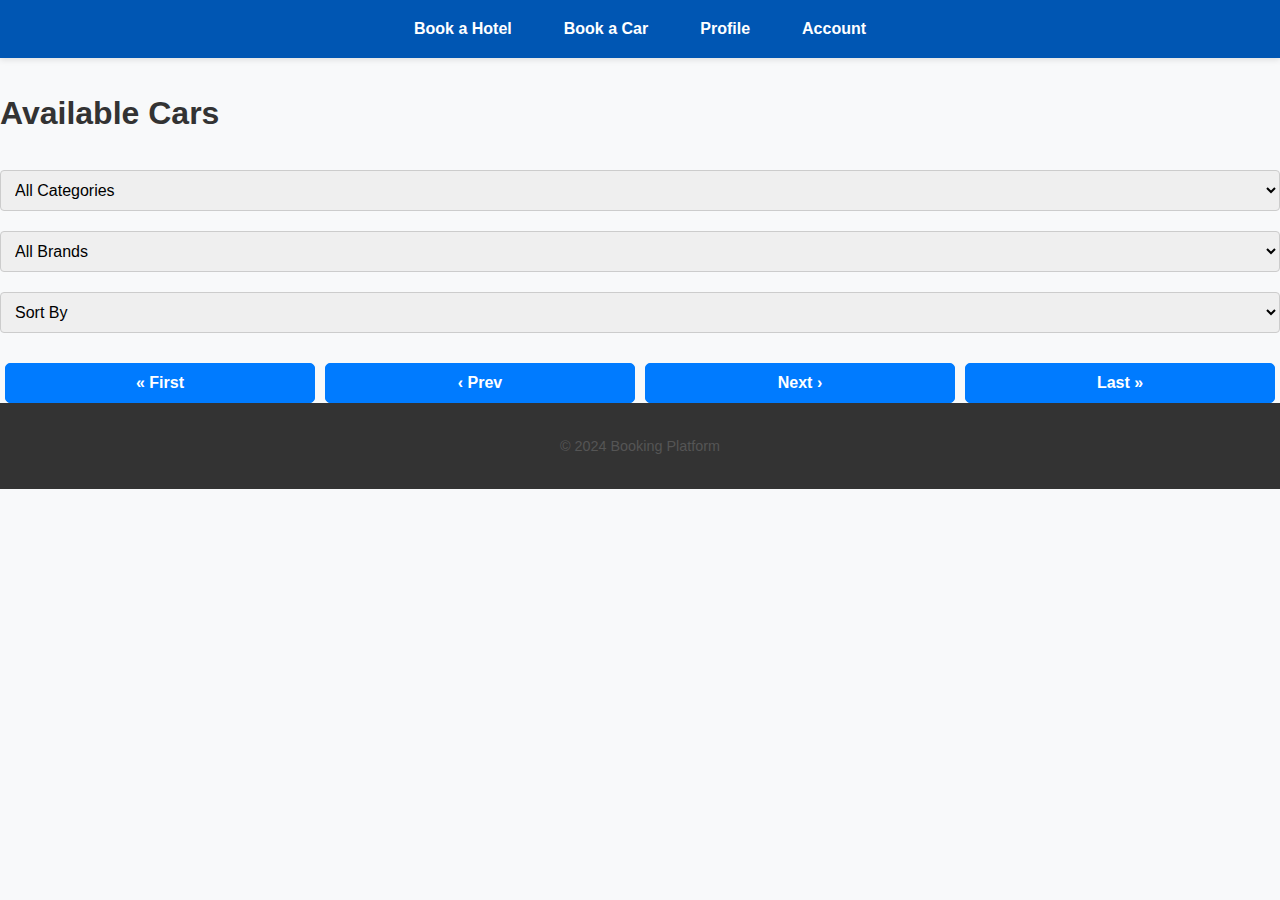
==== commit fcbbf18e: "funadmin" ====
--- a/static/car.html
+++ b/static/car.html
@@ -74,6 +74,14 @@
             <button class="page-button" id="nextPage">Next ›</button>
             <button class="page-button" id="lastPage">Last »</button>
         </div>
+
+        <!-- Admin Features for Admins Only -->
+        <a href="admin-dashboard.html" id="adminDashboardLink" style="display:none;">Go to Admin Dashboard</a>
+
+        <div id="adminFeatures" style="display:none;">
+            <h3>Admin Features</h3>
+            <p>You have special access to manage cars and users.</p>
+        </div>
     </main>
 
     <!-- Footer -->
--- a/static/style.css
+++ b/static/style.css
@@ -369,3 +369,38 @@
     color: white;
     font-weight: bold;
 }
+
+
+table {
+    width: 100%;
+    border-collapse: collapse;
+    margin: 20px 0;
+}
+
+table th, table td {
+    border: 1px solid #ddd;
+    padding: 10px;
+    text-align: left;
+}
+
+form {
+    margin-bottom: 20px;
+}
+
+form input, form button {
+    margin: 5px 0;
+    padding: 10px;
+    display: block;
+    width: 100%;
+}
+
+button {
+    background-color: #007bff;
+    color: white;
+    border: none;
+    cursor: pointer;
+}
+
+button:hover {
+    background-color: #0056b3;
+}
